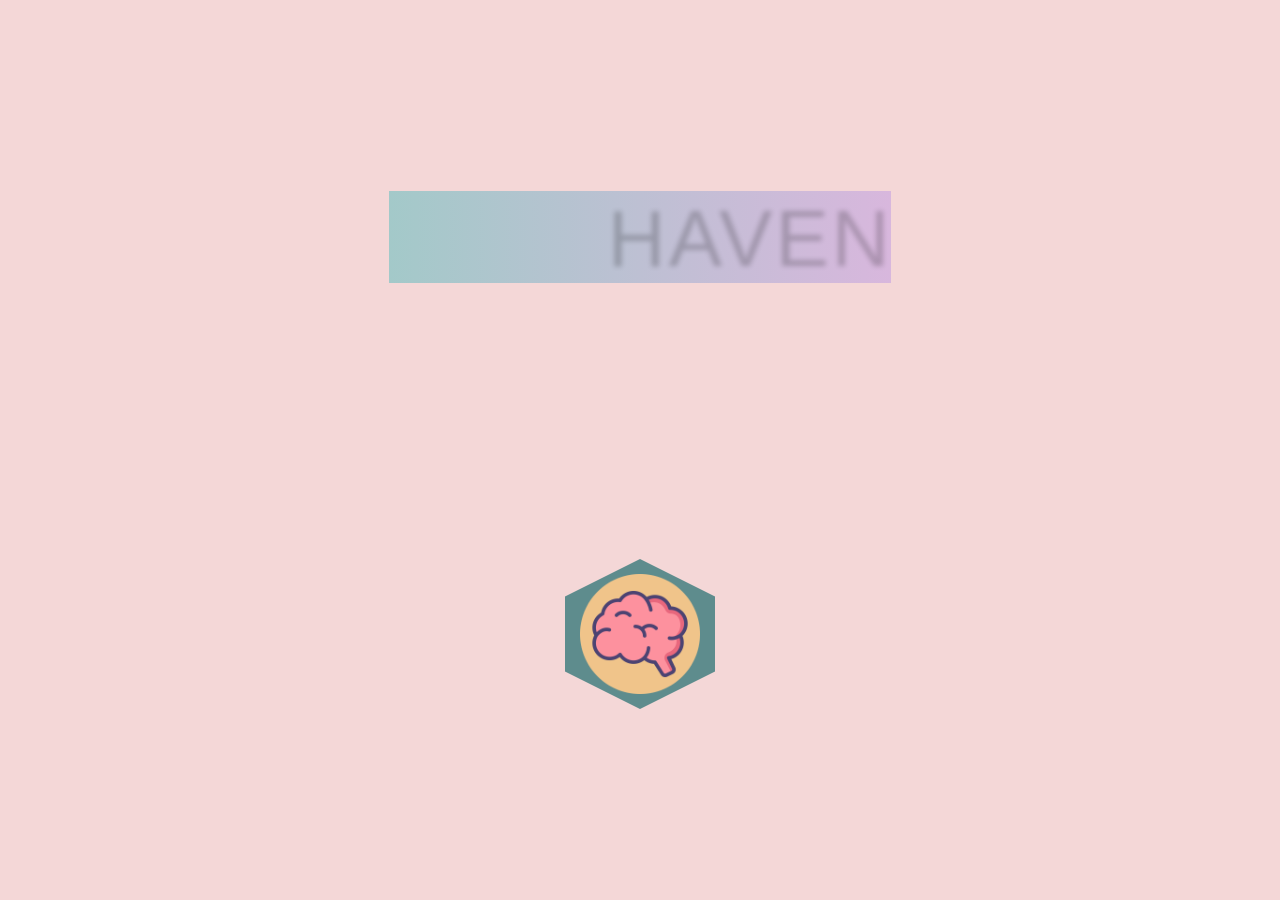
==== src/iniScreen.html @ d23f1abc "añadido archivos básicos de prueba temporales" ====
<!DOCTYPE html>
<html lang="en">
<head>
    <meta charset="UTF-8">
    <meta name="viewport" content="width=device-width, initial-scale=1.0">
    <meta name="keywords" content="mental health, mindfulness, meditation, stress management, self-care, emotional well-being, anxiety relief, therapy, mental wellness app, guided meditations, mental resilience, emotional support, stress relief techniques, positive psychology, online therapy, coping skills, mental health tracker, personal growth, well-being app, mood tracking, anxiety management, relaxation techniques, mental health support, sleep improvement, daily affirmations, holistic wellness, breathwork exercises, therapy tools, wellness tips, cognitive behavioral therapy, stress-free living, salud mental, mindfulness, meditación, manejo del estrés, cuidado personal, bienestar emocional, alivio de la ansiedad, terapia, aplicación de bienestar mental, meditaciones guiadas, resiliencia mental, apoyo emocional, técnicas para reducir el estrés, psicología positiva, terapia en línea, habilidades de afrontamiento, rastreador de salud mental, crecimiento personal, aplicación de bienestar, seguimiento del estado de ánimo, manejo de la ansiedad, técnicas de relajación, apoyo para la salud mental, mejora del sueño, afirmaciones diarias, bienestar holístico, ejercicios de respiración, herramientas de terapia, consejos de bienestar, terapia cognitivo-conductual, vida sin estrés">
    <title>MindHaven</title>
    <link rel="stylesheet" href="css/styles.css">
</head>
<body>
    <div class="app-title">
        <h1>Mind<span>Haven</span></h1>
    </div>
    
    <!-- Botón Hexagonal -->
    <div class="button-container">
        <button class="hex-button" id="rotateButton">
            <img src="img/icono_app_cerebro.png" alt="Logo" />
        </button>
    </div>
    

    <footer></footer>

    <script src="javascript/inicio.js"></script>
</body>
</html>
---- src/css/styles.css ----
* {
    padding: 0;
    margin: 0;
    box-sizing: border-box;
}

body {
    background-color: #F4D7D7;
    font-family: 'Arial', sans-serif;
    display: flex;
    justify-content: center;
    align-items: center;
    flex-direction: column; 
    min-height: 100vh;
    position: relative; 
}














/* Diseño del título */
.app-title {
    text-align: center;
    width: 100%;
    margin-bottom: 20px;
}

.app-title h1 {
    font-size: 3.5em; 
    font-weight: 600;
    color: #A3C9C9; 
    background: linear-gradient(90deg, #A3C9C9, #D8B7DD);

    -webkit-text-fill-color: transparent;
    letter-spacing: 3px; 
    text-align: center;
    position: relative;
    display: inline-block;
    text-transform: uppercase; 
}

.app-title h1 span {
    color: #3A4A5C; 
    font-weight: 400;
    text-shadow: 2px 2px 5px rgba(0, 0, 0, 0.2);
}


.app-title h1 {
    animation: fadeIn 1.5s ease-out;
}











/* Start Button*/
.button-container {
    display: flex;
    justify-content: center;
    align-items: center;
    height: 150px; 
    margin-top: 20%; 
}

.hex-button {
    width: 120px; 
    height: 120px;
    background-color: #5e8c8d; 
    border: none;
    outline: none;
    position: relative;
    clip-path: polygon(50% 0%, 100% 25%, 100% 75%, 50% 100%, 0% 75%, 0% 25%); 
    display: flex;
    justify-content: center;
    align-items: center;
    transition: transform 0.6s ease; 
}

.hex-button img {
    width: 70%;
    height: 70%;
    object-fit: contain;
}

.hex-button:hover {
    cursor: pointer;
}

/* Añadimos la clase de rotación al hacer clic */
.hex-button.rotated {
    transform: rotate(360deg); /* Rota el botón 360 grados */
}







/*Media Query*/

/* Media Query para pantallas grandes */
@media (min-width: 768px) {
    .app-title h1 {
        font-size: 4.5em; /* Mayor tamaño de fuente para pantallas grandes */
    }

    .hex-button {
        width: 150px; /* Tamaño más grande para pantallas grandes */
        height: 150px;
    }

    .hex-button img {
        width: 80%; /* Imagen más grande para pantallas grandes */
        height: 80%;
    }
}


/* Media Query para pantallas muy grandes */
@media (min-width: 1024px) {
    .app-title h1 {
        font-size: 5em; /* Ajustar aún más para pantallas grandes */
    }

    .hex-button {* {
        padding: 0;
        margin: 0;
        box-sizing: border-box;
    }
    
    body {
        background-color: #F4D7D7;
        font-family: 'Arial', sans-serif;
        display: flex;
        justify-content: center;
        align-items: center;
        min-height: 100vh;
    }
    
    .app-title {
        text-align: center;
        margin-bottom: 20px;
    }
    
    .app-title h1 {
        font-size: 3.2em; /* Reducido para pantallas pequeñas */
        font-weight: 600;
        color: #5e8c8d;
        background: linear-gradient(90deg, #a3c9c9, #e7f2f2);
     
        -webkit-text-fill-color: transparent;
        letter-spacing: 2px;
        text-align: center;
    }
    
    .app-title h1 span {
        color: #3e5c5a;
        font-weight: 400;
        text-shadow: 1px 1px 4px rgba(0, 0, 0, 0.15);
    }
    
    .button-container {
        display: flex;
        justify-content: center;
        align-items: center;
        height: 150px; /* Espacio suficiente para el botón */
    }
    
    .hex-button {
        width: 120px; /* Tamaño más pequeño para móviles */
        height: 120px;
        background-color: #5e8c8d; /* Color calmante para el fondo del hexágono */
        border: none;
        outline: none;
        position: relative;
        clip-path: polygon(50% 0%, 100% 25%, 100% 75%, 50% 100%, 0% 75%, 0% 25%); /* Forma de hexágono */
        display: flex;
        justify-content: center;
        align-items: center;
        transition: transform 0.6s ease; /* Transición suave para la rotación */
    }
    
    .hex-button img {
        width: 70%; /* Ajustado a un 70% en móviles para mejor visualización */
        height: 70%;
        object-fit: contain; /* Ajusta la imagen dentro del botón sin distorsionarla */
    }
    
    .hex-button:hover {
        cursor: pointer;
    }
    
    /* Añadimos la clase de rotación al hacer clic */
    .hex-button.rotated {
        transform: rotate(360deg); /* Rota el botón 360 grados */
    }
    
    /* Media Query para pantallas grandes */
    @media (min-width: 768px) {
        .app-title h1 {
            font-size: 4.5em; /* Mayor tamaño de fuente para pantallas grandes */
        }
    
        .hex-button {
            width: 150px; /* Tamaño más grande para pantallas grandes */
            height: 150px;
        }
    
        .hex-button img {
            width: 80%; /* Imagen más grande para pantallas grandes */
            height: 80%;
        }
    }
    
    /* Media Query para pantallas muy grandes */
    @media (min-width: 1024px) {
        .app-title h1 {
            font-size: 5em; /* Ajustar aún más para pantallas grandes */
        }
    
        .hex-button {
            width: 180px; /* Tamaño aún mayor para pantallas muy grandes */
            height: 180px;
        }
    
        .hex-button img {
            width: 85%; /* Imagen más grande para pantallas muy grandes */
            height: 85%;
        }
    }
    
    }
}










/*Animaciones*/


/* Efecto de animación suave al cargar */
@keyframes fadeIn {
    from {
        opacity: 0;
        transform: translateY(-50px);
    }
    to {
        opacity: 1;
        transform: translateY(0);
    }
}
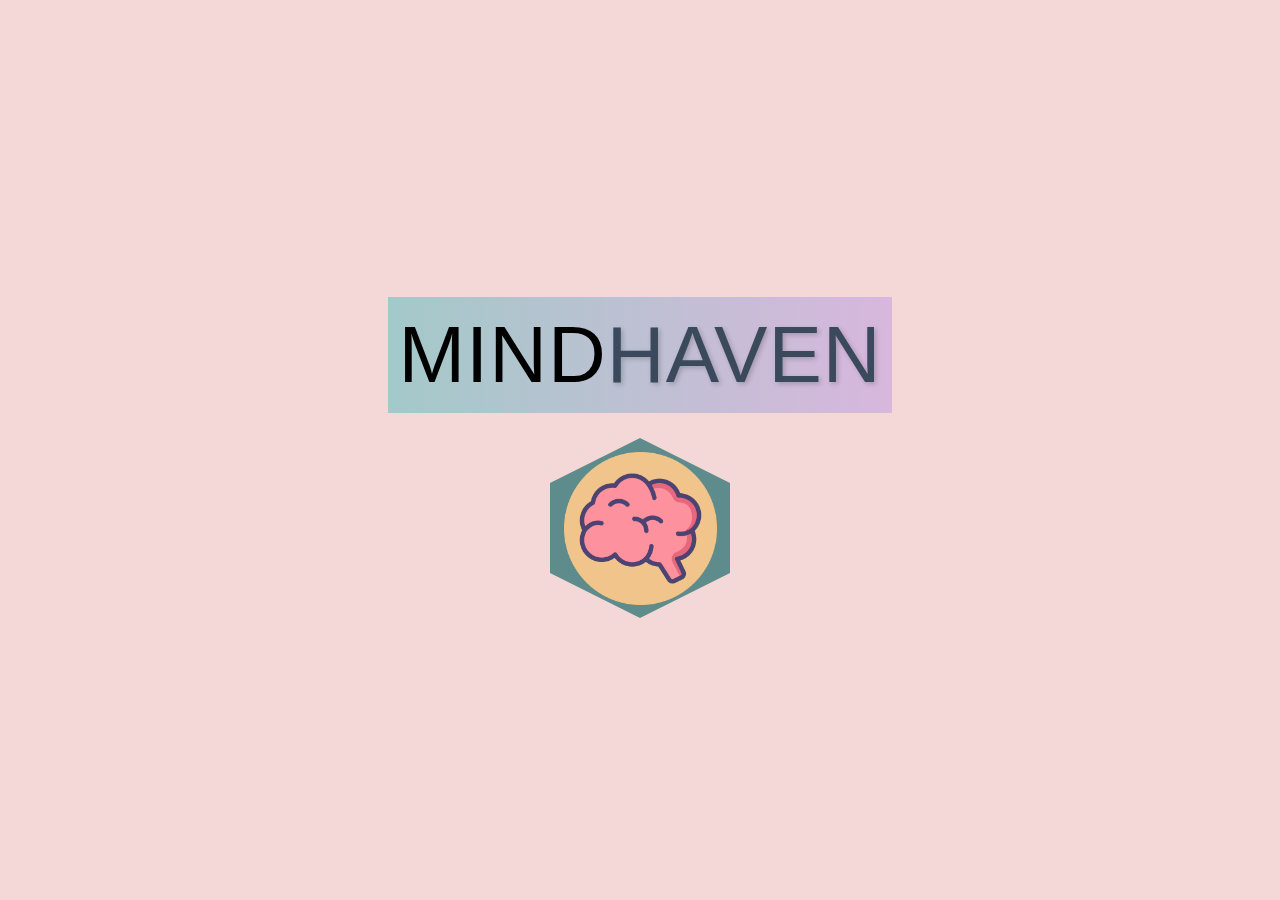
==== commit 29b2fb47: "centrado de forma correcta" ====
--- a/src/iniScreen.html
+++ b/src/iniScreen.html
@@ -8,6 +8,8 @@
     <link rel="stylesheet" href="css/styles.css">
 </head>
 <body>
+
+    
     <div class="app-title">
         <h1>Mind<span>Haven</span></h1>
     </div>
--- a/src/css/styles.css
+++ b/src/css/styles.css
@@ -1,34 +1,24 @@
+/* Reinicio de márgenes y padding para evitar inconsistencias */
 * {
     padding: 0;
     margin: 0;
     box-sizing: border-box;
 }
 
+/* Estilos generales */
 body {
     background-color: #F4D7D7;
     font-family: 'Arial', sans-serif;
     display: flex;
     justify-content: center;
     align-items: center;
-    flex-direction: column; 
+    flex-direction: column;
     min-height: 100vh;
-    position: relative; 
+    position: relative;
+    text-align: center; /* Asegura que el texto de los elementos esté centrado */
 }
 
-
-
-
-
-
-
-
-
-
-
-
-
-
-/* Diseño del título */
+/* Estilos del título */
 .app-title {
     text-align: center;
     width: 100%;
@@ -36,61 +26,60 @@
 }
 
 .app-title h1 {
-    font-size: 3.5em; 
-    font-weight: 600;
-    color: #A3C9C9; 
+    font-size: 2.5rem; /* Tamaño de fuente base, ajustado para dispositivos móviles */
+    font-weight: 10;
+    color: black;
     background: linear-gradient(90deg, #A3C9C9, #D8B7DD);
-
-    -webkit-text-fill-color: transparent;
-    letter-spacing: 3px; 
+    letter-spacing: 1px;
     text-align: center;
     position: relative;
     display: inline-block;
-    text-transform: uppercase; 
+    text-transform: uppercase;
+    padding: 10px;
+    word-wrap: break-word;
+    line-height: 1.2;
+    animation: fadeIn 1.5s ease-out; /* Animación para la aparición del título */
 }
 
 .app-title h1 span {
-    color: #3A4A5C; 
-    font-weight: 400;
+    color: #3A4A5C;
+    font-weight: 20;
     text-shadow: 2px 2px 5px rgba(0, 0, 0, 0.2);
 }
 
-
-.app-title h1 {
-    animation: fadeIn 1.5s ease-out;
+/* Animación de fade-in */
+@keyframes fadeIn {
+    from {
+        opacity: 0;
+        transform: translateY(-50px);
+    }
+    to {
+        opacity: 1;
+        transform: translateY(0);
+    }
 }
 
-
-
-
-
-
-
-
-
-
-
-/* Start Button*/
+/* Contenedor y estilo del botón hexagonal */
 .button-container {
     display: flex;
     justify-content: center;
     align-items: center;
-    height: 150px; 
-    margin-top: 20%; 
+    height: 150px;
+    margin-top: 20px; /* Ajuste para evitar que el botón quede demasiado pegado al título */
 }
 
 .hex-button {
-    width: 120px; 
+    width: 120px;
     height: 120px;
-    background-color: #5e8c8d; 
+    background-color: #5e8c8d;
     border: none;
     outline: none;
     position: relative;
-    clip-path: polygon(50% 0%, 100% 25%, 100% 75%, 50% 100%, 0% 75%, 0% 25%); 
+    clip-path: polygon(50% 0%, 100% 25%, 100% 75%, 50% 100%, 0% 75%, 0% 25%);
     display: flex;
     justify-content: center;
     align-items: center;
-    transition: transform 0.6s ease; 
+    transition: transform 0.6s ease;
 }
 
 .hex-button img {
@@ -105,171 +94,41 @@
 
 /* Añadimos la clase de rotación al hacer clic */
 .hex-button.rotated {
-    transform: rotate(360deg); /* Rota el botón 360 grados */
+    transform: rotate(360deg);
 }
 
+/* Media Queries */
 
-
-
-
-
-
-/*Media Query*/
-
-/* Media Query para pantallas grandes */
+/* Pantallas medianas (tabletas) */
 @media (min-width: 768px) {
     .app-title h1 {
-        font-size: 4.5em; /* Mayor tamaño de fuente para pantallas grandes */
+        font-size: 4.5em;
     }
 
     .hex-button {
-        width: 150px; /* Tamaño más grande para pantallas grandes */
+        width: 150px;
         height: 150px;
     }
 
     .hex-button img {
-        width: 80%; /* Imagen más grande para pantallas grandes */
+        width: 80%;
         height: 80%;
     }
 }
 
-
-/* Media Query para pantallas muy grandes */
+/* Pantallas grandes (escritorios) */
 @media (min-width: 1024px) {
     .app-title h1 {
-        font-size: 5em; /* Ajustar aún más para pantallas grandes */
+        font-size: 5em;
     }
 
-    .hex-button {* {
-        padding: 0;
-        margin: 0;
-        box-sizing: border-box;
+    .hex-button {
+        width: 180px;
+        height: 180px;
     }
-    
-    body {
-        background-color: #F4D7D7;
-        font-family: 'Arial', sans-serif;
-        display: flex;
-        justify-content: center;
-        align-items: center;
-        min-height: 100vh;
-    }
-    
-    .app-title {
-        text-align: center;
-        margin-bottom: 20px;
-    }
-    
-    .app-title h1 {
-        font-size: 3.2em; /* Reducido para pantallas pequeñas */
-        font-weight: 600;
-        color: #5e8c8d;
-        background: linear-gradient(90deg, #a3c9c9, #e7f2f2);
-     
-        -webkit-text-fill-color: transparent;
-        letter-spacing: 2px;
-        text-align: center;
-    }
-    
-    .app-title h1 span {
-        color: #3e5c5a;
-        font-weight: 400;
-        text-shadow: 1px 1px 4px rgba(0, 0, 0, 0.15);
-    }
-    
-    .button-container {
-        display: flex;
-        justify-content: center;
-        align-items: center;
-        height: 150px; /* Espacio suficiente para el botón */
-    }
-    
-    .hex-button {
-        width: 120px; /* Tamaño más pequeño para móviles */
-        height: 120px;
-        background-color: #5e8c8d; /* Color calmante para el fondo del hexágono */
-        border: none;
-        outline: none;
-        position: relative;
-        clip-path: polygon(50% 0%, 100% 25%, 100% 75%, 50% 100%, 0% 75%, 0% 25%); /* Forma de hexágono */
-        display: flex;
-        justify-content: center;
-        align-items: center;
-        transition: transform 0.6s ease; /* Transición suave para la rotación */
-    }
-    
+
     .hex-button img {
-        width: 70%; /* Ajustado a un 70% en móviles para mejor visualización */
-        height: 70%;
-        object-fit: contain; /* Ajusta la imagen dentro del botón sin distorsionarla */
-    }
-    
-    .hex-button:hover {
-        cursor: pointer;
-    }
-    
-    /* Añadimos la clase de rotación al hacer clic */
-    .hex-button.rotated {
-        transform: rotate(360deg); /* Rota el botón 360 grados */
-    }
-    
-    /* Media Query para pantallas grandes */
-    @media (min-width: 768px) {
-        .app-title h1 {
-            font-size: 4.5em; /* Mayor tamaño de fuente para pantallas grandes */
-        }
-    
-        .hex-button {
-            width: 150px; /* Tamaño más grande para pantallas grandes */
-            height: 150px;
-        }
-    
-        .hex-button img {
-            width: 80%; /* Imagen más grande para pantallas grandes */
-            height: 80%;
-        }
-    }
-    
-    /* Media Query para pantallas muy grandes */
-    @media (min-width: 1024px) {
-        .app-title h1 {
-            font-size: 5em; /* Ajustar aún más para pantallas grandes */
-        }
-    
-        .hex-button {
-            width: 180px; /* Tamaño aún mayor para pantallas muy grandes */
-            height: 180px;
-        }
-    
-        .hex-button img {
-            width: 85%; /* Imagen más grande para pantallas muy grandes */
-            height: 85%;
-        }
-    }
-    
+        width: 85%;
+        height: 85%;
     }
 }
-
-
-
-
-
-
-
-
-
-
-/*Animaciones*/
-
-
-/* Efecto de animación suave al cargar */
-@keyframes fadeIn {
-    from {
-        opacity: 0;
-        transform: translateY(-50px);
-    }
-    to {
-        opacity: 1;
-        transform: translateY(0);
-    }
-}